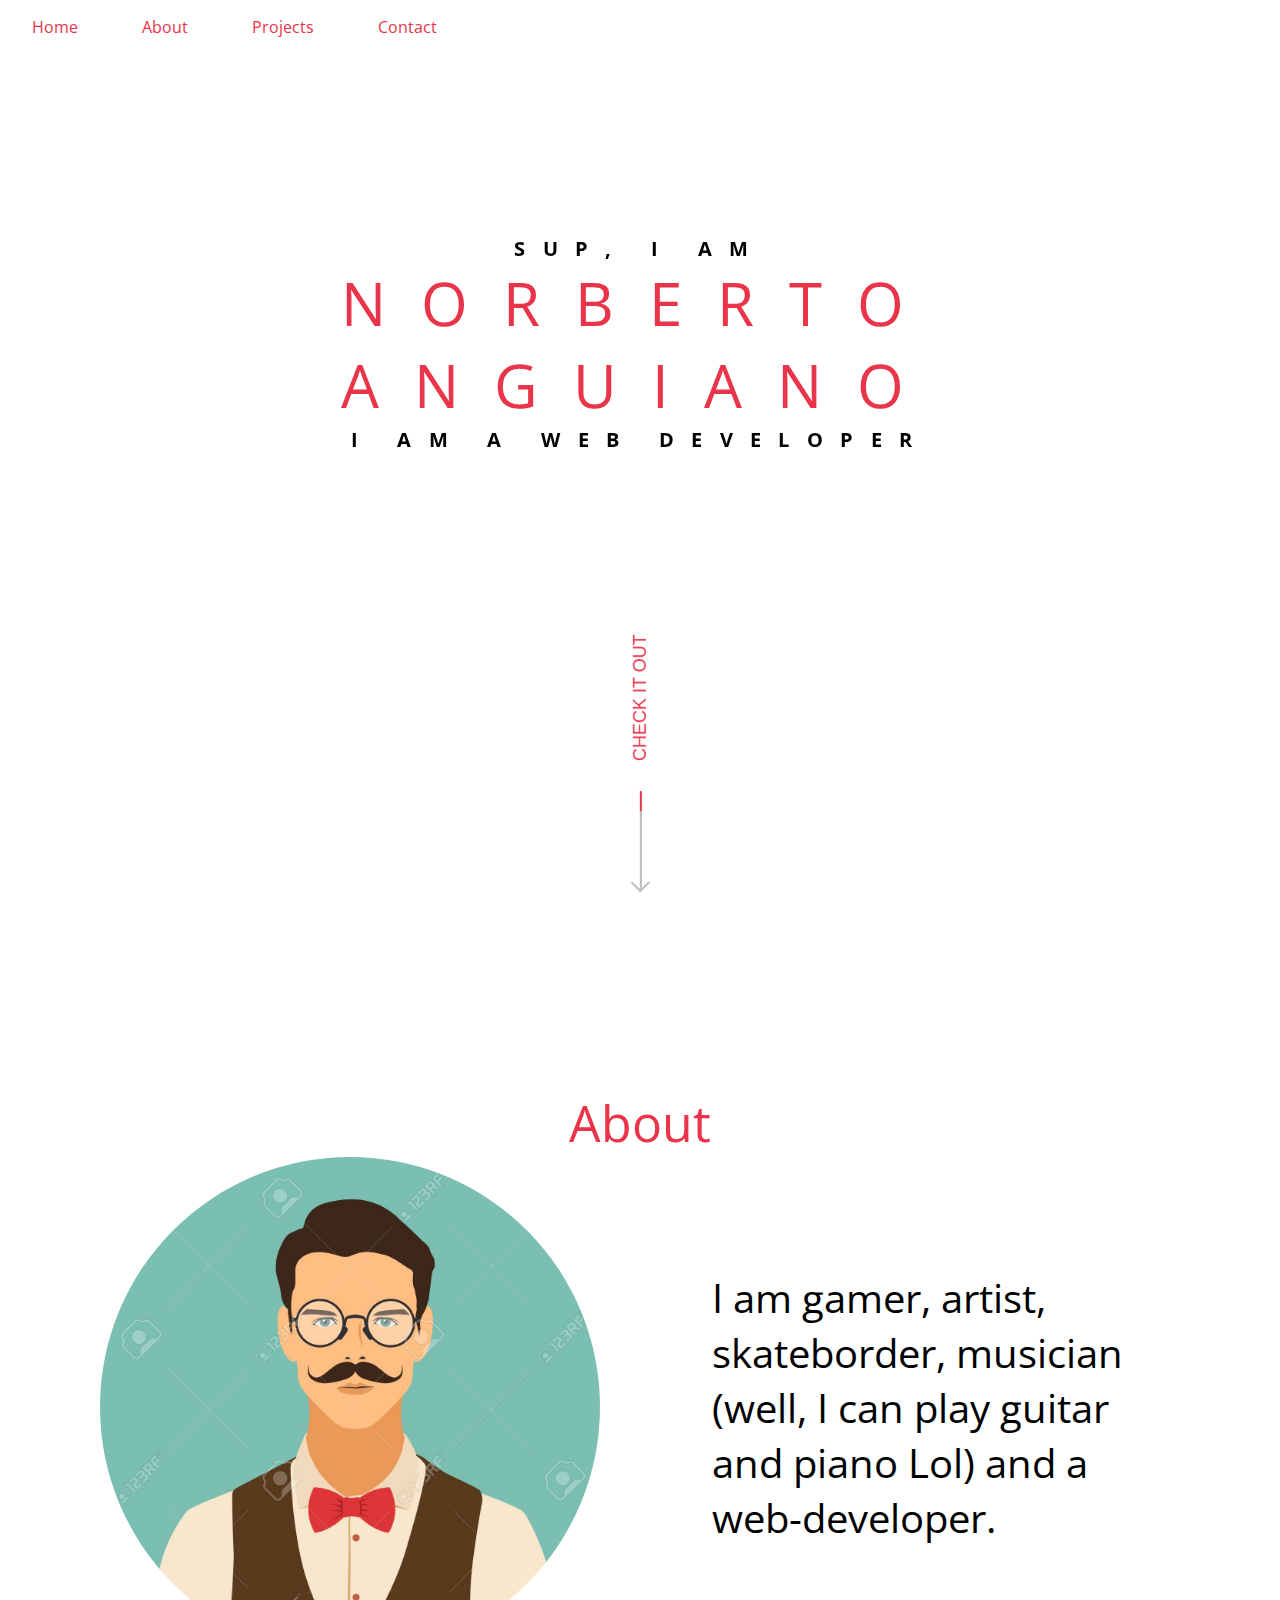
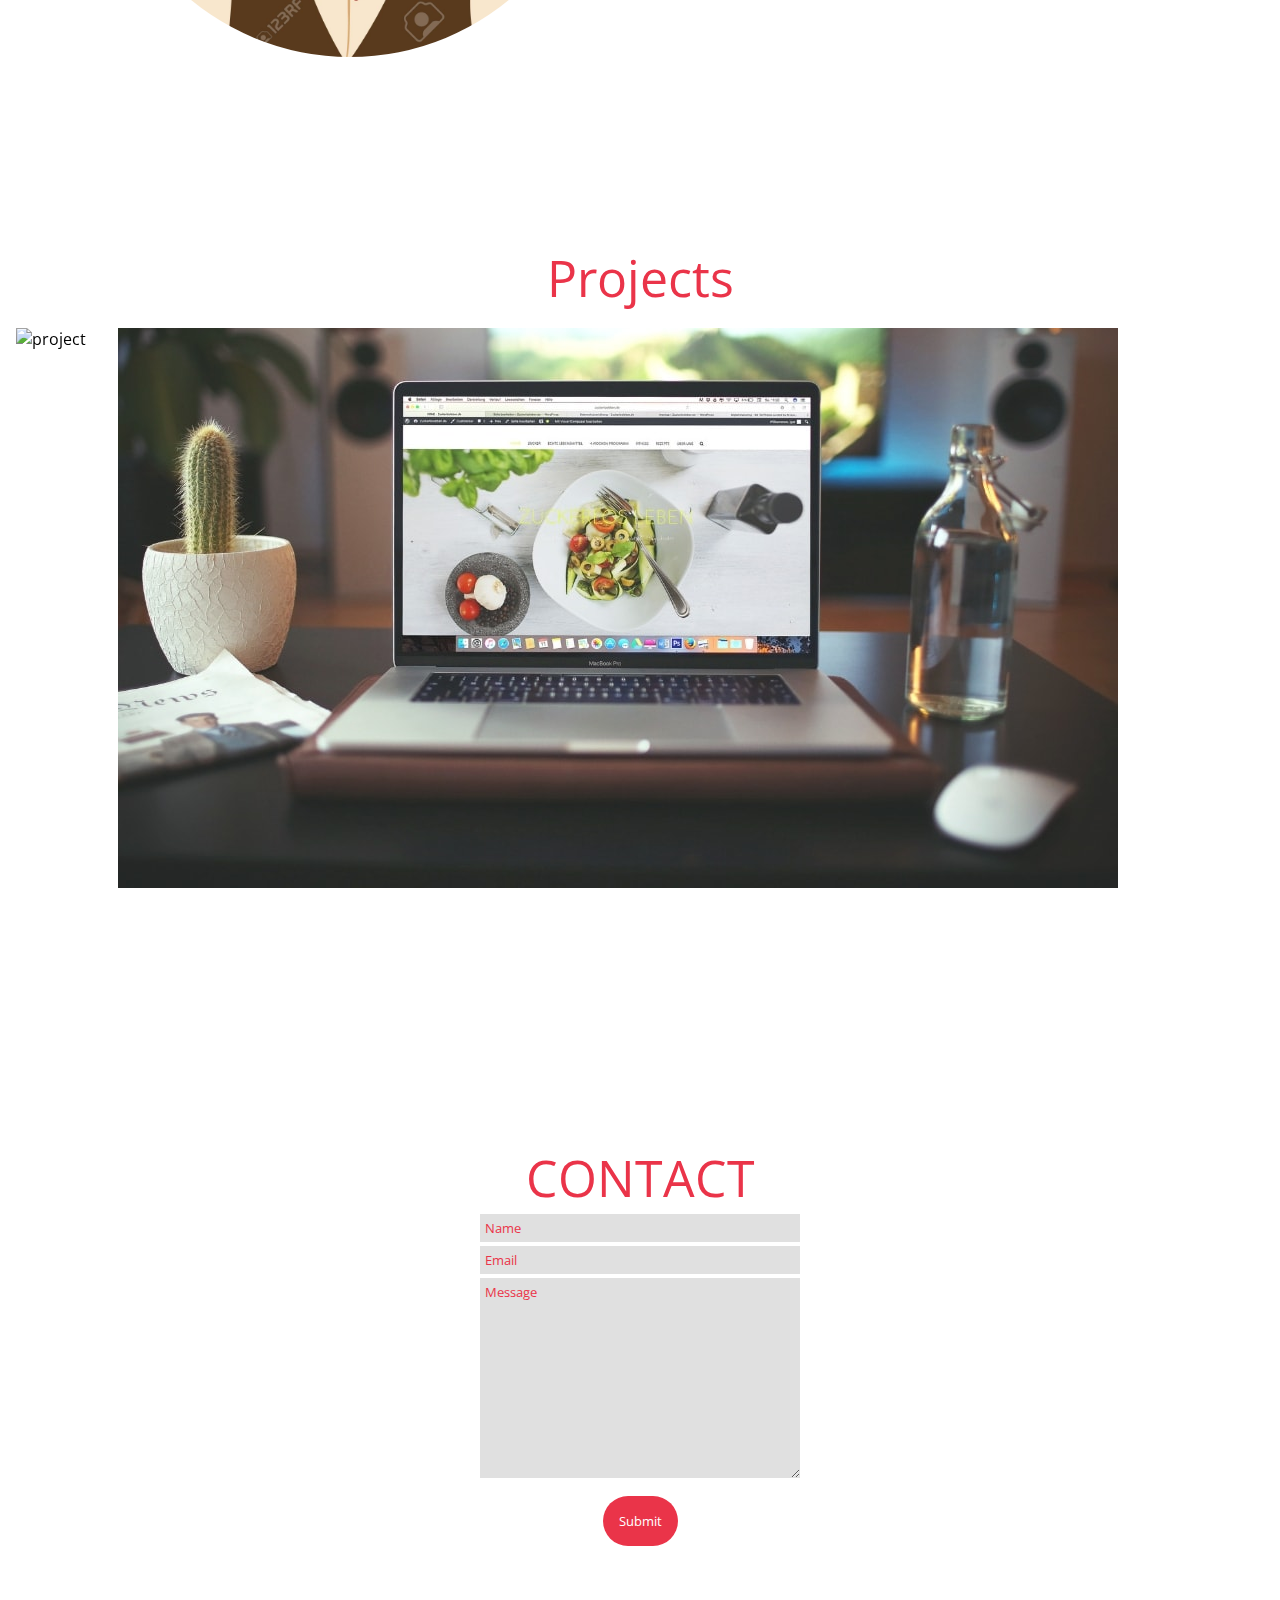
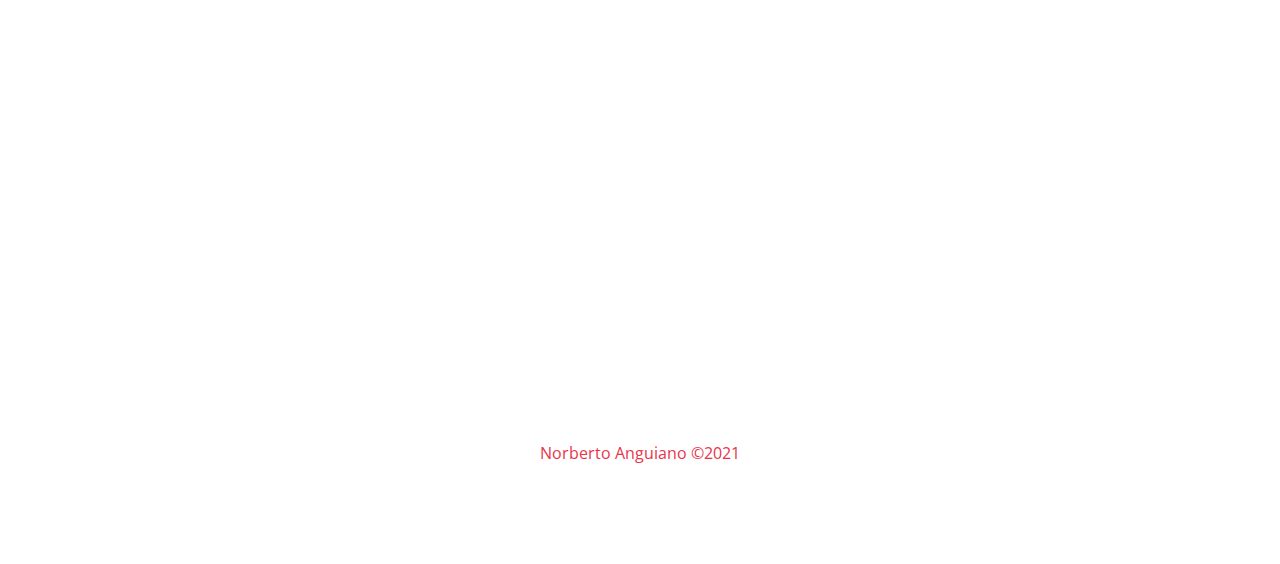
==== index.html @ 92aee72c "first commit" ====
<!DOCTYPE html>
<html lang="en">
  <head>
    <meta charset="UTF-8" />
    <meta http-equiv="X-UA-Compatible" content="IE=edge" />
    <meta name="viewport" content="width=device-width, initial-scale=1.0" />
    <link rel="stylesheet" href="/sass/styles.css" />
    <link rel="preconnect" href="https://fonts.gstatic.com" />
    <link
      href="https://fonts.googleapis.com/css2?family=Open+Sans:wght@600&display=swap"
      rel="stylesheet"
    />
    <link
      rel="stylesheet"
      href="https://use.fontawesome.com/releases/v5.15.3/css/all.css"
      integrity="sha384-SZXxX4whJ79/gErwcOYf+zWLeJdY/qpuqC4cAa9rOGUstPomtqpuNWT9wdPEn2fk"
      crossorigin="anonymous"
    />
    <script src="https://ajax.googleapis.com/ajax/libs/jquery/3.5.1/jquery.min.js"></script>

    <title>Tito</title>
  </head>
  <body>
    <nav id="nav">
      <div class="hamburger">
        <i class="display-none fas fa-bars fa-2x"></i>
        <!-- <i class="fas fa-hamburger fa-2x"></i> -->
      </div>

      <ul class="nav-list">
        <li><a href="#header">Home</a></li>
        <li><a href="#about">About</a></li>
        <li><a href="#projects">Projects</a></li>
        <li><a href="#contact">Contact</a></li>
      </ul>
    </nav>
    <header class="header" id="header">
      <div class="text-box">
        <h1 class="heading-primary">
          <span class="heading-primary-sub"> Sup, I am</span>
          <span class="heading-primary-main">Norberto Anguiano</span>
          <span class="heading-primary-sub"> I am a Web Developer </span>
        </h1>
        <a class="link" href="#about">
          <span class="link__arrow">
            <span></span>
            <span></span>
          </span>
          <span class="link__line"></span>
          <span class="link__text">check it out</span>
        </a>
      </div>
    </header>

    <section class="about" id="about">
      <div class="titles about-title">About</div>
      <div class="about-wrap">
        <img src="./img/replace.jpg" alt="Tito" />
        <p>
          I am gamer, artist, skateborder, musician (well, I can play guitar and
          piano Lol) and a web-developer.
        </p>
      </div>
    </section>

    <section class="projects" id="projects">
      <div class="titles"><span class="project-title">Projects</span></div>
      <ol>
        <li>
          <!-- first -->
          <div class="image-container">
            <img class="project-img" src="./img/projects2.JPg" alt="project" />
            <div class="overlay">
              <div class="text">
                <span class="text-title">Project Title</span>
                <span class="text-sub">skill set</span>
                <a class="text-btn">show more</a>
              </div>
            </div>
          </div>
        </li>
        <!-- second -->
        <li>
          <div class="image-container">
            <img class="project-img" src="./img/projects2.jpg" alt="project" />
            <div class="overlay">
              <div class="text">
                <span class="text-title">Project Title</span>
                <span class="text-sub">skill set</span>
                <a class="text-btn">show more</a>
              </div>
            </div>
          </div>
        </li>
      </ol>
    </section>

    <section class="contact" id="contact">
      <div class="titles"><span class="contact-title">CONTACT</span></div>
      <div class="form">
        <form method="POST" action="contact-form-handler.php">
          <input type="text" name="Name" id="Name" placeholder="Name" />
          <input
            type="text"
            name="Email"
            id="Email"
            placeholder="Email"
          /><textarea
            type="text"
            name="Message"
            id="Message"
            placeholder="Message"
            class="message"
          ></textarea>
          <button class="submit-btn">Submit</button>
        </form>
      </div>
    </section>
    <footer>
      <ul class="socials-link">
        <li>
          <a class="socials" href=""><i class="fab fa-linkedin fa-3x"></i></a>
        </li>
        <li>
          <a class="socials" href=""
            ><i class="fab fa-github-square fa-3x"></i
          ></a>
        </li>
      </ul>
      <div class="foot-note">Norberto Anguiano ©2021</div>
    </footer>
  </body>
  <script src="index.js"></script>
</html>
---- sass/styles.css ----
.nav-list li:nth-child(1) {
  -webkit-animation: moveInBottom 1s ease-out;
          animation: moveInBottom 1s ease-out;
}

.nav-list li:nth-child(2) {
  -webkit-animation: moveInBottom 1.5s ease-out;
          animation: moveInBottom 1.5s ease-out;
}

.nav-list li:nth-child(3) {
  -webkit-animation: moveInBottom 2s ease-out;
          animation: moveInBottom 2s ease-out;
}

.nav-list li:nth-child(4) {
  -webkit-animation: moveInBottom 2.5s ease-out;
          animation: moveInBottom 2.5s ease-out;
}

@-webkit-keyframes moveInLeft {
  0% {
    opacity: 0;
    -webkit-transform: translateX(-100px);
            transform: translateX(-100px);
  }
  80% {
    -webkit-transform: translateX(10px);
            transform: translateX(10px);
  }
  100% {
    opacity: 1;
    -webkit-transform: translateX(0);
            transform: translateX(0);
  }
}

@keyframes moveInLeft {
  0% {
    opacity: 0;
    -webkit-transform: translateX(-100px);
            transform: translateX(-100px);
  }
  80% {
    -webkit-transform: translateX(10px);
            transform: translateX(10px);
  }
  100% {
    opacity: 1;
    -webkit-transform: translateX(0);
            transform: translateX(0);
  }
}

@-webkit-keyframes moveInRight {
  0% {
    opacity: 0;
    -webkit-transform: translateX(100px);
            transform: translateX(100px);
  }
  80% {
    -webkit-transform: translateX(-10px);
            transform: translateX(-10px);
  }
  100% {
    opacity: 1;
    -webkit-transform: translateX(0);
            transform: translateX(0);
  }
}

@keyframes moveInRight {
  0% {
    opacity: 0;
    -webkit-transform: translateX(100px);
            transform: translateX(100px);
  }
  80% {
    -webkit-transform: translateX(-10px);
            transform: translateX(-10px);
  }
  100% {
    opacity: 1;
    -webkit-transform: translateX(0);
            transform: translateX(0);
  }
}

@-webkit-keyframes moveInBottom {
  0% {
    opacity: 0;
    -webkit-transform: translateY(30px);
            transform: translateY(30px);
  }
  100% {
    opacity: 1;
    -webkit-transform: translate(0);
            transform: translate(0);
  }
}

@keyframes moveInBottom {
  0% {
    opacity: 0;
    -webkit-transform: translateY(30px);
            transform: translateY(30px);
  }
  100% {
    opacity: 1;
    -webkit-transform: translate(0);
            transform: translate(0);
  }
}

@-webkit-keyframes animation-line {
  0% {
    left: 80px;
  }
  100% {
    left: 0;
  }
}

@keyframes animation-line {
  0% {
    left: 80px;
  }
  100% {
    left: 0;
  }
}

@-webkit-keyframes animation-arrow {
  0% {
    width: 0;
  }
  100% {
    width: 100%;
  }
}

@keyframes animation-arrow {
  0% {
    width: 0;
  }
  100% {
    width: 100%;
  }
}

@-webkit-keyframes moveIntopImg {
  0% {
    opacity: 0;
    -webkit-transform: translateY(-30px);
            transform: translateY(-30px);
  }
  100% {
    opacity: 1;
    -webkit-transform: translate(0);
            transform: translate(0);
  }
}

@keyframes moveIntopImg {
  0% {
    opacity: 0;
    -webkit-transform: translateY(-30px);
            transform: translateY(-30px);
  }
  100% {
    opacity: 1;
    -webkit-transform: translate(0);
            transform: translate(0);
  }
}

@-webkit-keyframes moveInBottomImg {
  0% {
    opacity: 0;
    -webkit-transform: translateY(30px);
            transform: translateY(30px);
  }
  100% {
    opacity: 1;
    -webkit-transform: translate(0);
            transform: translate(0);
  }
}

@keyframes moveInBottomImg {
  0% {
    opacity: 0;
    -webkit-transform: translateY(30px);
            transform: translateY(30px);
  }
  100% {
    opacity: 1;
    -webkit-transform: translate(0);
            transform: translate(0);
  }
}

* {
  -webkit-box-sizing: border-box;
          box-sizing: border-box;
  font-family: "Open Sans", sans-serif;
  margin: 0;
  padding: 0;
}

body {
  margin: 0;
  padding: 0;
}

li {
  list-style: none;
}

a {
  color: #ea3449;
  text-decoration: none;
}

a:hover {
  color: #822165;
  text-decoration: none;
  cursor: pointer;
}

.titles {
  text-align: center;
  padding-top: 5rem;
  color: #ea3449;
  font-size: 50px;
}

.submit-btn {
  width: auto;
  border: none;
  border-radius: 100px;
  background-color: #ea3449;
  color: #ffffff;
  margin: 1rem;
  padding: 1rem;
}

.submit-btn:hover {
  background-color: #ffffff;
  color: #ea3449;
  border: #ea3449 1px solid;
}

/* down arrow */
.link {
  display: -webkit-inline-box;
  display: -ms-inline-flexbox;
  display: inline-flex;
  -webkit-box-align: center;
      -ms-flex-align: center;
          align-items: center;
  padding: 5px;
  text-decoration: none;
  -webkit-transform: rotate(-90deg) translate3d(-300px, 0, 0);
          transform: rotate(-90deg) translate3d(-300px, 0, 0);
}

.link__arrow {
  display: -webkit-inline-box;
  display: -ms-inline-flexbox;
  display: inline-flex;
}

.link__arrow span {
  position: relative;
  width: 14px;
  height: 2px;
  border-radius: 2px;
  overflow: hidden;
  background: #bebdbe;
  z-index: 2;
}

.link__arrow span:nth-child(1) {
  -webkit-transform-origin: left bottom;
          transform-origin: left bottom;
  -webkit-transform: rotate(45deg) translate3d(8px, -10px, 0);
          transform: rotate(45deg) translate3d(8px, -10px, 0);
}

.link__arrow span:nth-child(2) {
  -webkit-transform-origin: left bottom;
          transform-origin: left bottom;
  -webkit-transform: rotate(-45deg);
          transform: rotate(-45deg);
}

.link__arrow span:after {
  content: "";
  display: block;
  position: absolute;
  left: 0;
  width: 0;
  height: 2px;
  background: #ea3449;
}

.link__line {
  position: relative;
  margin-left: -14px;
  margin-right: 30px;
  width: 100px;
  height: 2px;
  background: #bebdbe;
  overflow: hidden;
  z-index: 1;
}

.link__line:after {
  content: "";
  display: block;
  position: absolute;
  left: 80px;
  width: 70px;
  height: 2px;
  background: #ea3449;
}

.link__text {
  color: #ea3449;
  font-family: "Oswald", sans-serif;
  font-size: 18px;
  text-transform: uppercase;
}

.link:hover .link__line:after {
  -webkit-animation: animation-line 1.5s forwards;
          animation: animation-line 1.5s forwards;
}

.link:hover .link__arrow span:after {
  -webkit-animation: animation-arrow 1.5s forwards;
          animation: animation-arrow 1.5s forwards;
  -webkit-animation-delay: 1s;
          animation-delay: 1s;
}

@media screen and (max-width: 768px) {
  .link {
    display: none;
  }
  .link__line {
    margin-left: 40px;
    margin-right: 30px;
  }
}

header {
  height: 95vh;
}

.heading-primary {
  text-transform: uppercase;
  -webkit-backface-visibility: hidden;
          backface-visibility: hidden;
}

.heading-primary-main {
  display: block;
  font-size: 60px;
  font-weight: 400;
  letter-spacing: 35px;
  -webkit-animation: moveInRight 1s ease-out;
          animation: moveInRight 1s ease-out;
  color: #ea3449;
}

.heading-primary-sub {
  display: block;
  font-size: 20px;
  font-weight: 700;
  letter-spacing: 17.4px;
  -webkit-animation: moveInLeft 1s ease-out;
          animation: moveInLeft 1s ease-out;
}

.text-box {
  position: absolute;
  top: 40%;
  left: 50%;
  -webkit-transform: translate(-50%, -50%);
          transform: translate(-50%, -50%);
  text-align: center;
}

nav {
  width: 100vw;
  background-color: #ffffff;
}

nav li {
  margin: 0;
  padding: 1rem 2rem;
}

.nav-list {
  display: -webkit-box;
  display: -ms-flexbox;
  display: flex;
  -webkit-box-orient: horizontal;
  -webkit-box-direction: normal;
      -ms-flex-direction: row;
          flex-direction: row;
  -webkit-box-align: center;
      -ms-flex-align: center;
          align-items: center;
}

.sticky {
  position: fixed;
  top: 0;
  width: 100vw;
  z-index: 1;
}

.hamburger {
  display: none;
  color: #ea3449;
}

.about {
  height: 95vh;
  padding: 100px;
}

.about-wrap {
  display: -webkit-box;
  display: -ms-flexbox;
  display: flex;
  -webkit-box-align: center;
      -ms-flex-align: center;
          align-items: center;
  -webkit-box-pack: center;
      -ms-flex-pack: center;
          justify-content: center;
}

.about-wrap p {
  font-size: 2.5rem;
  padding-left: 7rem;
}

.about-wrap img {
  height: 500px;
  border-radius: 50%;
}

/* projects */
.projects {
  height: 100vh;
}

.projects-title {
  text-align: center;
}

ol {
  display: -webkit-box;
  display: -ms-flexbox;
  display: flex;
  -webkit-box-orient: horizontal;
  -webkit-box-direction: normal;
      -ms-flex-direction: row;
          flex-direction: row;
}

.image-container {
  position: relative;
}

.image-container:hover .project-img {
  opacity: 0.3;
}

.image-container:hover .overlay {
  opacity: 1;
}

.image-container .text-title {
  -webkit-animation: moveIntopImg 0.5s ease-out;
          animation: moveIntopImg 0.5s ease-out;
}

.image-container .text-sub {
  -webkit-animation: moveInBottomImg 0.5s ease-out;
          animation: moveInBottomImg 0.5s ease-out;
}

.image-container:hover .text-btn {
  -webkit-animation: moveInBottomImg 0.5s ease-out;
          animation: moveInBottomImg 0.5s ease-out;
}

.text-sub {
  display: block;
  font-size: 25px;
}

.project-img {
  opacity: 1;
  display: block;
  width: 100%;
  height: auto;
  padding: 1rem;
  -webkit-transition: 0.5 ease;
  transition: 0.5 ease;
  -webkit-backface-visibility: hidden;
          backface-visibility: hidden;
}

.overlay {
  -webkit-transition: ease;
  transition: ease;
  opacity: 0;
  position: absolute;
  top: 50%;
  left: 50%;
  -webkit-transform: translate(-50%, -50%);
          transform: translate(-50%, -50%);
}

.text {
  font-size: 16px;
  padding: 16px 32px;
  text-align: center;
}

.text-title {
  display: block;
  margin-bottom: 5rem;
  font-size: 50px;
}

.text-btn {
  display: block;
  background-color: #ea3449;
  border-radius: 100px;
  text-decoration: none;
  color: white;
  font-size: 16px;
  cursor: pointer;
  width: auto;
  margin: 2rem;
  padding: 10px 0;
}

.text-btn:hover {
  background-color: #ffffff;
  color: #ea3449;
  font-size: 20px;
}

/* contact */
.contact {
  height: 100vh;
}

.contact-title {
  text-align: center;
}

form {
  display: -webkit-box;
  display: -ms-flexbox;
  display: flex;
  -webkit-box-orient: vertical;
  -webkit-box-direction: normal;
      -ms-flex-direction: column;
          flex-direction: column;
  -webkit-box-align: center;
      -ms-flex-align: center;
          align-items: center;
}

input,
textarea {
  background-color: #e0e0e0;
  width: 25%;
  margin: 2px;
  padding: 5px;
  border-top-style: hidden;
  border-right-style: hidden;
  border-left-style: hidden;
  border-bottom-style: hidden;
}

input::-webkit-input-placeholder {
  color: #ea3449;
}

input:-ms-input-placeholder {
  color: #ea3449;
}

input::-ms-input-placeholder {
  color: #ea3449;
}

input::placeholder {
  color: #ea3449;
}

.message {
  height: 200px;
}

.message::-webkit-input-placeholder {
  padding-top: 0;
  color: #ea3449;
}

.message:-ms-input-placeholder {
  padding-top: 0;
  color: #ea3449;
}

.message::-ms-input-placeholder {
  padding-top: 0;
  color: #ea3449;
}

.message::placeholder {
  padding-top: 0;
  color: #ea3449;
}

footer {
  height: 200px;
  width: 100%;
  text-align: center;
}

.socials {
  color: #ea3449;
  padding: 0 0.5rem;
}

.socials-link {
  display: -webkit-box;
  display: -ms-flexbox;
  display: flex;
  -webkit-box-pack: center;
      -ms-flex-pack: center;
          justify-content: center;
}

.foot-note {
  color: #ea3449;
  margin: 3.5rem 0;
}

@media screen and (max-width: 768px) {
  nav {
    position: relative;
  }
  .heading-primary-main,
  .heading-primary-sub {
    font-size: 25px;
    letter-spacing: 10px;
  }
  .hamburger {
    display: -webkit-box;
    display: -ms-flexbox;
    display: flex;
    position: absolute;
    cursor: pointer;
    right: 5%;
    top: 10%;
    -webkit-transform: translate(0%, 50%);
            transform: translate(0%, 50%);
    z-index: 2;
  }
  .changeColor {
    color: #ffffff;
  }
  .nav-list {
    position: fixed;
    background-color: #ea3449;
    height: 100vh;
    width: 100%;
    -webkit-box-orient: vertical;
    -webkit-box-direction: normal;
        -ms-flex-direction: column;
            flex-direction: column;
    padding: 0;
    -webkit-clip-path: circle(100px at 90% -25%);
            clip-path: circle(100px at 90% -25%);
    -webkit-transition: all 1s ease-out;
    transition: all 1s ease-out;
    pointer-events: none;
    z-index: 1;
  }
  .nav-list.open {
    -webkit-clip-path: circle(2000px at 90% -15%);
            clip-path: circle(2000px at 90% -15%);
    -webkit-transition: all 2s ease-out;
    transition: all 2s ease-out;
    pointer-events: all;
  }
  .nav-list li {
    opacity: 0;
    padding: 3rem;
    font-size: 2rem;
  }
  .nav-list li:nth-child(1) {
    -webkit-transition: all 0.5s ease 0.2s;
    transition: all 0.5s ease 0.2s;
  }
  .nav-list li:nth-child(2) {
    -webkit-transition: all 0.5s ease 0.4s;
    transition: all 0.5s ease 0.4s;
  }
  .nav-list li:nth-child(3) {
    -webkit-transition: all 0.5s ease 0.6s;
    transition: all 0.5s ease 0.6s;
  }
  .nav-list li:nth-child(4) {
    -webkit-transition: all 0.5s ease 0.8s;
    transition: all 0.5s ease 0.8s;
  }
  li.fade {
    opacity: 1;
  }
  .header p {
    font-size: 2rem;
    padding: 2rem;
  }
  .link {
    position: absolute;
    top: 20rem;
    padding: 0;
    width: 0;
  }
  #about {
    margin: auto;
    padding-top: 2rem;
    height: 100vh;
  }
  .about-wrap {
    display: -webkit-box;
    display: -ms-flexbox;
    display: flex;
    -webkit-box-orient: vertical;
    -webkit-box-direction: normal;
        -ms-flex-direction: column;
            flex-direction: column;
    -webkit-box-pack: center;
        -ms-flex-pack: center;
            justify-content: center;
  }
  .about-wrap img {
    height: 250px;
  }
  .about-wrap p {
    font-size: 1.5rem;
    padding: 0.5rem;
  }
  #projects ol {
    -webkit-box-orient: vertical;
    -webkit-box-direction: normal;
        -ms-flex-direction: column;
            flex-direction: column;
  }
  .image-container {
    position: static;
  }
  .project-img {
    padding: 0;
  }
  .text {
    padding: 0;
  }
  #contact {
    height: auto;
  }
  input,
  textarea {
    width: 75%;
  }
}
/*# sourceMappingURL=styles.css.map */
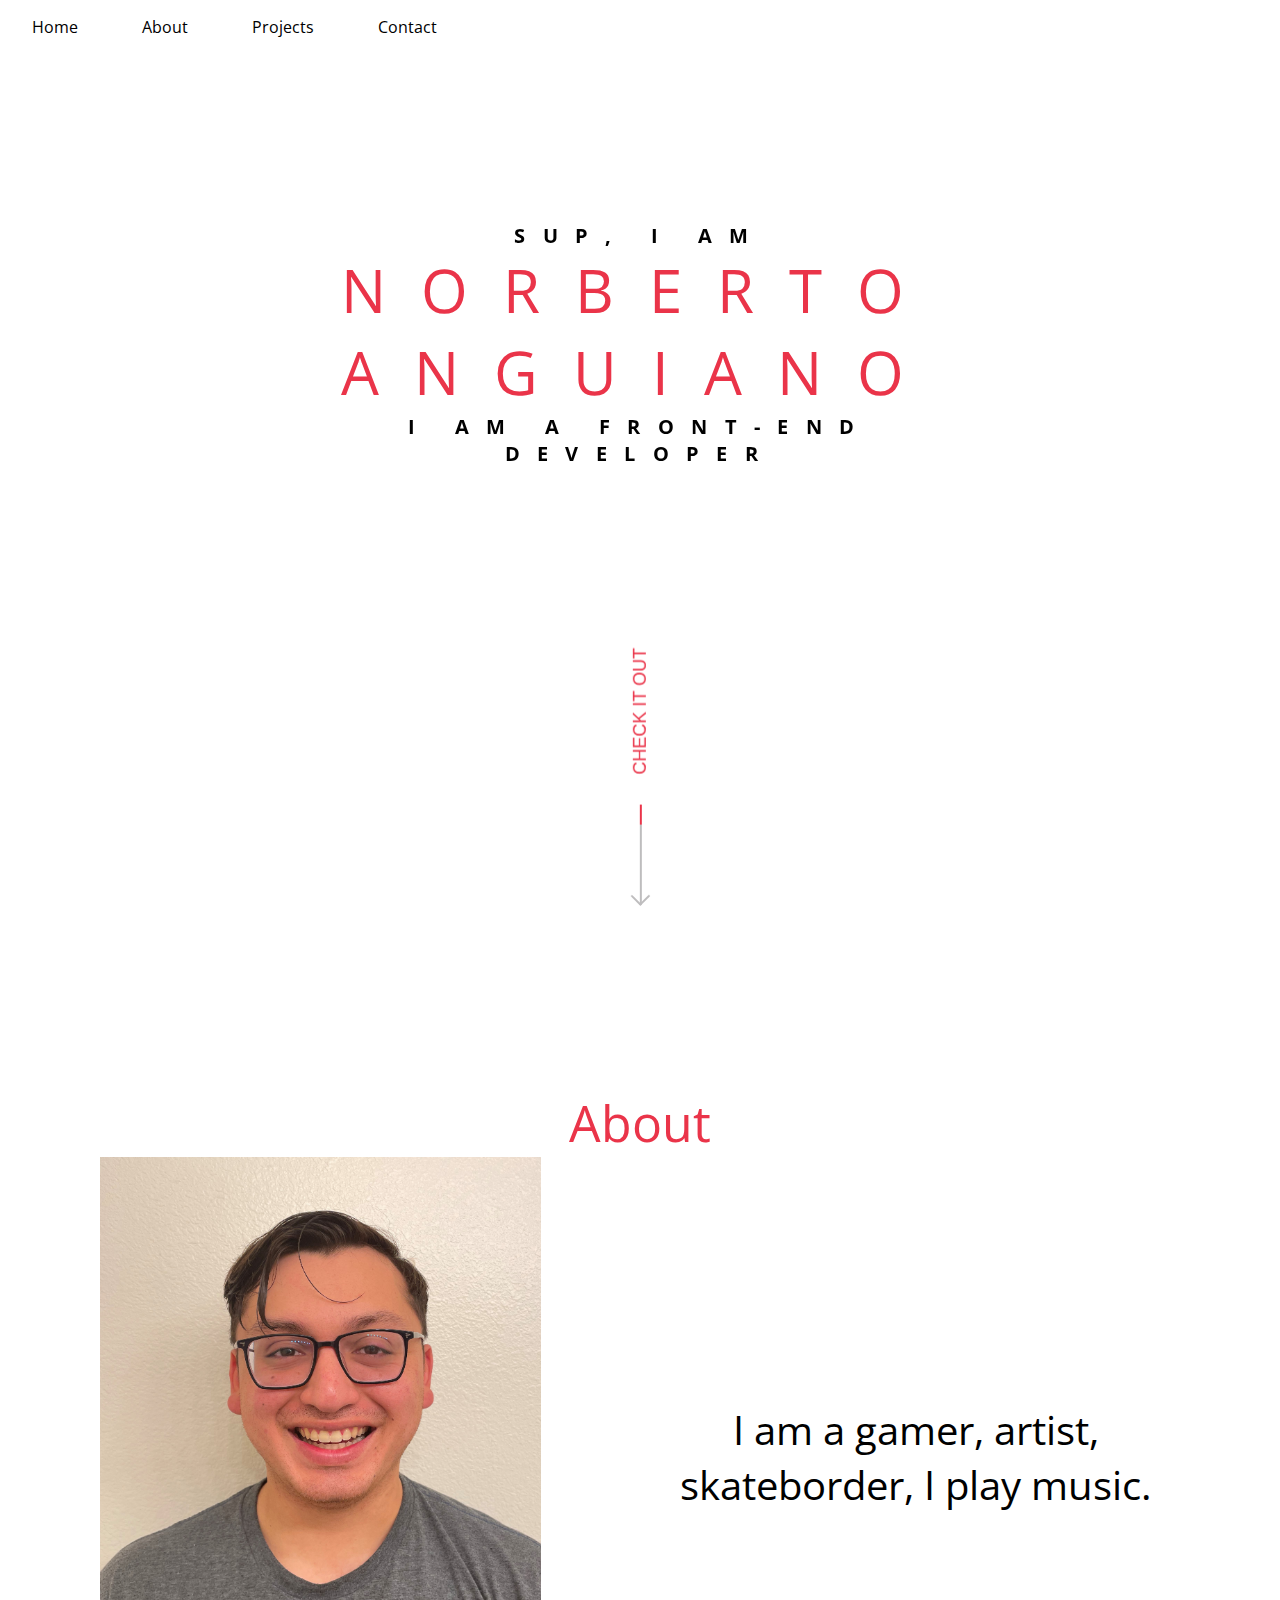
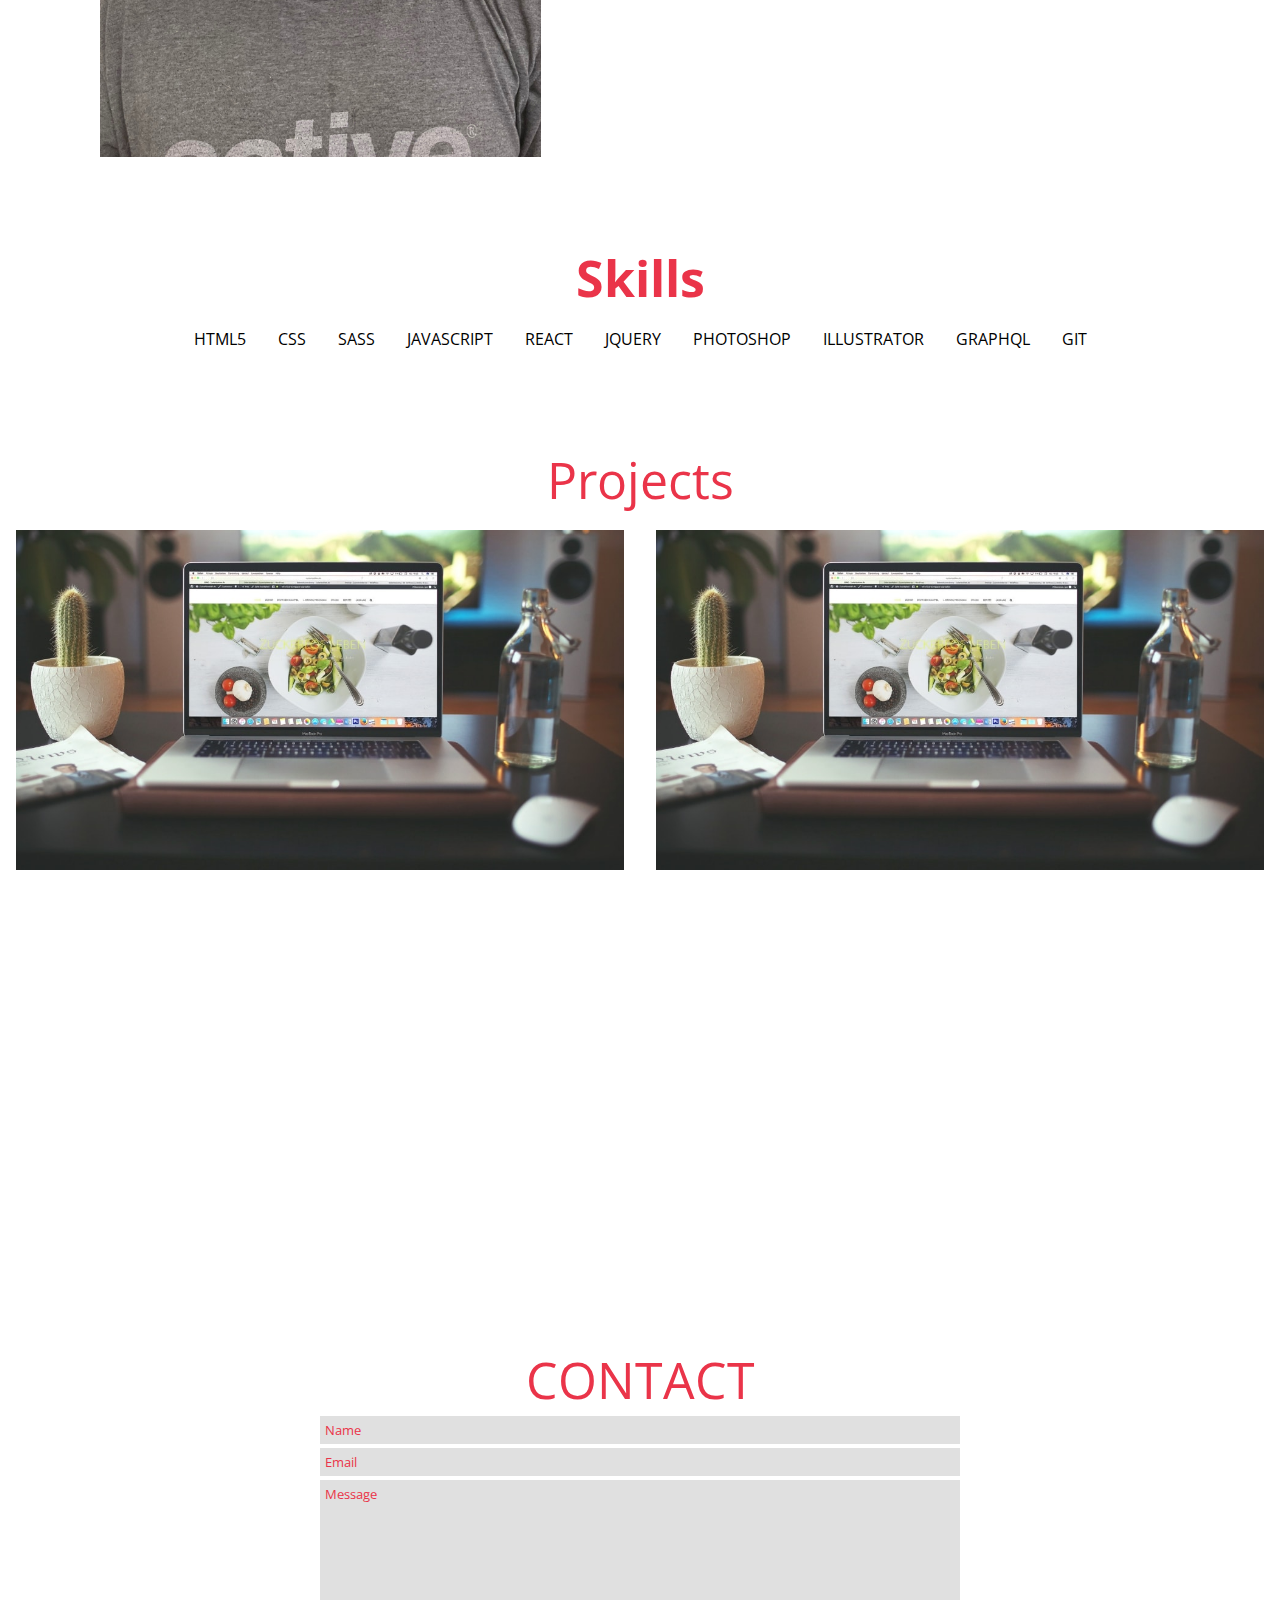
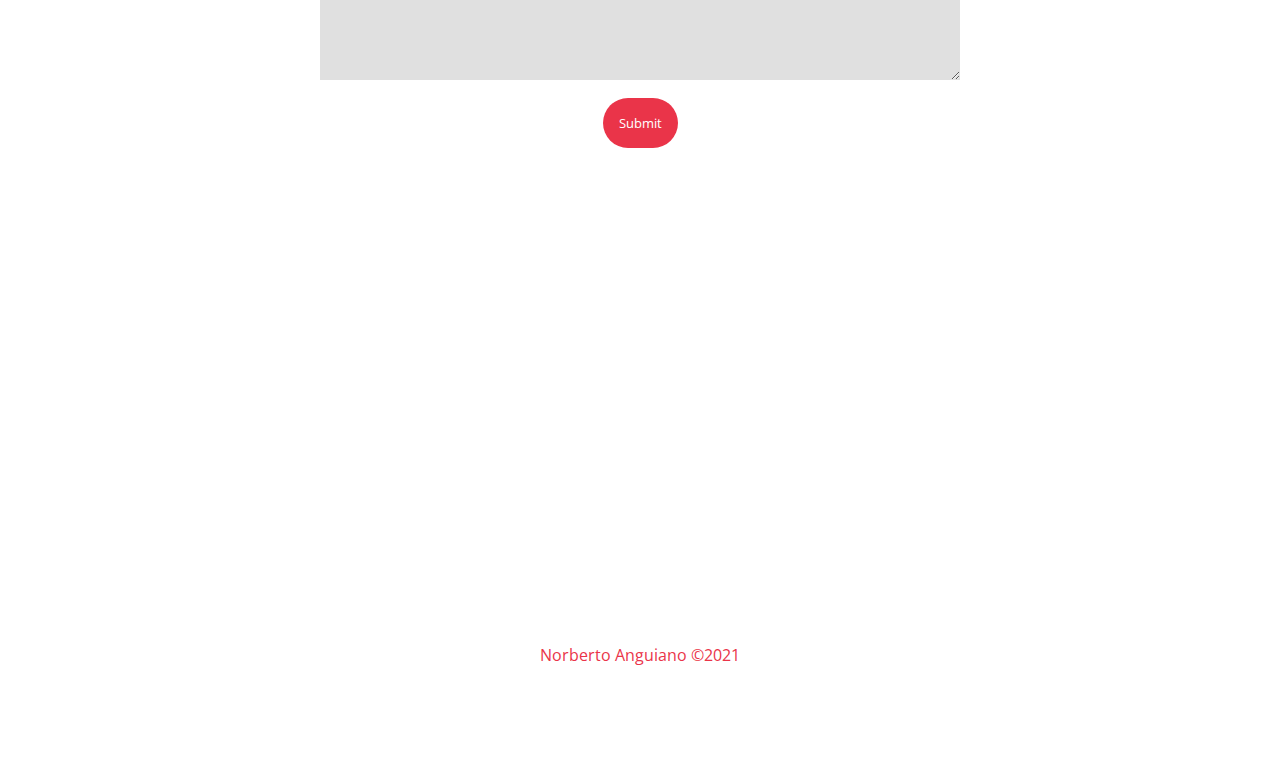
==== commit 6fbe4392: "added skills" ====
--- a/index.html
+++ b/index.html
@@ -24,14 +24,13 @@
     <nav id="nav">
       <div class="hamburger">
         <i class="display-none fas fa-bars fa-2x"></i>
-        <!-- <i class="fas fa-hamburger fa-2x"></i> -->
       </div>
 
       <ul class="nav-list">
-        <li><a href="#header">Home</a></li>
-        <li><a href="#about">About</a></li>
-        <li><a href="#projects">Projects</a></li>
-        <li><a href="#contact">Contact</a></li>
+        <li><a class="aTag" href="#header">Home</a></li>
+        <li><a class="aTag" href="#about">About</a></li>
+        <li><a class="aTag" href="#projects">Projects</a></li>
+        <li><a class="aTag" href="#contact">Contact</a></li>
       </ul>
     </nav>
     <header class="header" id="header">
@@ -39,7 +38,7 @@
         <h1 class="heading-primary">
           <span class="heading-primary-sub"> Sup, I am</span>
           <span class="heading-primary-main">Norberto Anguiano</span>
-          <span class="heading-primary-sub"> I am a Web Developer </span>
+          <span class="heading-primary-sub"> I am a Front-end Developer </span>
         </h1>
         <a class="link" href="#about">
           <span class="link__arrow">
@@ -55,11 +54,27 @@
     <section class="about" id="about">
       <div class="titles about-title">About</div>
       <div class="about-wrap">
-        <img src="./img/replace.jpg" alt="Tito" />
-        <p>
-          I am gamer, artist, skateborder, musician (well, I can play guitar and
-          piano Lol) and a web-developer.
-        </p>
+        <img src="./img/tito.jpg" alt="Tito" />
+        <p class="center">I am a gamer, artist, skateborder, I play music.</p>
+      </div>
+    </section>
+    <section class="skills">
+      <h3 class="titles">Skills</h3>
+      <div class="skills__flex-rows">
+        <ul class="row">
+          <li>HTML5</li>
+          <li>CSS</li>
+          <li>SASS</li>
+          <li>JAVASCRIPT</li>
+        </ul>
+        <ul class="row">
+          <li>REACT</li>
+          <li>JQUERY</li>
+          <li>PHOTOSHOP</li>
+          <li>ILLUSTRATOR</li>
+          <li>GRAPHQL</li>
+          <li>GIT</li>
+        </ul>
       </div>
     </section>
 
@@ -69,12 +84,12 @@
         <li>
           <!-- first -->
           <div class="image-container">
-            <img class="project-img" src="./img/projects2.JPg" alt="project" />
+            <img class="project-img" src="./img/projects2.jpg" alt="project" />
             <div class="overlay">
               <div class="text">
                 <span class="text-title">Project Title</span>
                 <span class="text-sub">skill set</span>
-                <a class="text-btn">show more</a>
+                <a class="text-btn">visit site</a>
               </div>
             </div>
           </div>
@@ -87,7 +102,7 @@
               <div class="text">
                 <span class="text-title">Project Title</span>
                 <span class="text-sub">skill set</span>
-                <a class="text-btn">show more</a>
+                <a class="text-btn">visit site</a>
               </div>
             </div>
           </div>
@@ -119,10 +134,15 @@
     <footer>
       <ul class="socials-link">
         <li>
-          <a class="socials" href=""><i class="fab fa-linkedin fa-3x"></i></a>
+          <a
+            class="socials"
+            href="https://www.linkedin.com/in/norberto-anguiano-a45500a9/"
+            target="_blank"
+            ><i class="fab fa-linkedin fa-3x"></i
+          ></a>
         </li>
         <li>
-          <a class="socials" href=""
+          <a class="socials" href="https://github.com/anguianoo" target="_blank"
             ><i class="fab fa-github-square fa-3x"></i
           ></a>
         </li>
--- a/sass/styles.css
+++ b/sass/styles.css
@@ -218,7 +218,6 @@
 }
 
 a {
-  color: #ea3449;
   text-decoration: none;
 }
 
@@ -233,6 +232,10 @@
   padding-top: 5rem;
   color: #ea3449;
   font-size: 50px;
+}
+
+.center {
+  text-align: center;
 }
 
 .submit-btn {
@@ -393,6 +396,24 @@
   text-align: center;
 }
 
+@media screen and (max-width: 768px) {
+  .heading-primary-main,
+  .heading-primary-sub {
+    font-size: 25px;
+    letter-spacing: 10px;
+  }
+  .header p {
+    font-size: 2rem;
+    padding: 2rem;
+  }
+  .link {
+    position: absolute;
+    top: 20rem;
+    padding: 0;
+    width: 0;
+  }
+}
+
 nav {
   width: 100vw;
   background-color: #ffffff;
@@ -401,6 +422,10 @@
 nav li {
   margin: 0;
   padding: 1rem 2rem;
+}
+
+.aTag {
+  color: black;
 }
 
 .nav-list {
@@ -425,248 +450,12 @@
 
 .hamburger {
   display: none;
-  color: #ea3449;
-}
-
-.about {
-  height: 95vh;
-  padding: 100px;
-}
-
-.about-wrap {
-  display: -webkit-box;
-  display: -ms-flexbox;
-  display: flex;
-  -webkit-box-align: center;
-      -ms-flex-align: center;
-          align-items: center;
-  -webkit-box-pack: center;
-      -ms-flex-pack: center;
-          justify-content: center;
-}
-
-.about-wrap p {
-  font-size: 2.5rem;
-  padding-left: 7rem;
-}
-
-.about-wrap img {
-  height: 500px;
-  border-radius: 50%;
-}
-
-/* projects */
-.projects {
-  height: 100vh;
-}
-
-.projects-title {
-  text-align: center;
-}
-
-ol {
-  display: -webkit-box;
-  display: -ms-flexbox;
-  display: flex;
-  -webkit-box-orient: horizontal;
-  -webkit-box-direction: normal;
-      -ms-flex-direction: row;
-          flex-direction: row;
-}
-
-.image-container {
-  position: relative;
-}
-
-.image-container:hover .project-img {
-  opacity: 0.3;
-}
-
-.image-container:hover .overlay {
-  opacity: 1;
-}
-
-.image-container .text-title {
-  -webkit-animation: moveIntopImg 0.5s ease-out;
-          animation: moveIntopImg 0.5s ease-out;
-}
-
-.image-container .text-sub {
-  -webkit-animation: moveInBottomImg 0.5s ease-out;
-          animation: moveInBottomImg 0.5s ease-out;
-}
-
-.image-container:hover .text-btn {
-  -webkit-animation: moveInBottomImg 0.5s ease-out;
-          animation: moveInBottomImg 0.5s ease-out;
-}
-
-.text-sub {
-  display: block;
-  font-size: 25px;
-}
-
-.project-img {
-  opacity: 1;
-  display: block;
-  width: 100%;
-  height: auto;
-  padding: 1rem;
-  -webkit-transition: 0.5 ease;
-  transition: 0.5 ease;
-  -webkit-backface-visibility: hidden;
-          backface-visibility: hidden;
-}
-
-.overlay {
-  -webkit-transition: ease;
-  transition: ease;
-  opacity: 0;
-  position: absolute;
-  top: 50%;
-  left: 50%;
-  -webkit-transform: translate(-50%, -50%);
-          transform: translate(-50%, -50%);
-}
-
-.text {
-  font-size: 16px;
-  padding: 16px 32px;
-  text-align: center;
-}
-
-.text-title {
-  display: block;
-  margin-bottom: 5rem;
-  font-size: 50px;
-}
-
-.text-btn {
-  display: block;
-  background-color: #ea3449;
-  border-radius: 100px;
-  text-decoration: none;
-  color: white;
-  font-size: 16px;
-  cursor: pointer;
-  width: auto;
-  margin: 2rem;
-  padding: 10px 0;
-}
-
-.text-btn:hover {
-  background-color: #ffffff;
-  color: #ea3449;
-  font-size: 20px;
-}
-
-/* contact */
-.contact {
-  height: 100vh;
-}
-
-.contact-title {
-  text-align: center;
-}
-
-form {
-  display: -webkit-box;
-  display: -ms-flexbox;
-  display: flex;
-  -webkit-box-orient: vertical;
-  -webkit-box-direction: normal;
-      -ms-flex-direction: column;
-          flex-direction: column;
-  -webkit-box-align: center;
-      -ms-flex-align: center;
-          align-items: center;
-}
-
-input,
-textarea {
-  background-color: #e0e0e0;
-  width: 25%;
-  margin: 2px;
-  padding: 5px;
-  border-top-style: hidden;
-  border-right-style: hidden;
-  border-left-style: hidden;
-  border-bottom-style: hidden;
-}
-
-input::-webkit-input-placeholder {
-  color: #ea3449;
-}
-
-input:-ms-input-placeholder {
-  color: #ea3449;
-}
-
-input::-ms-input-placeholder {
-  color: #ea3449;
-}
-
-input::placeholder {
-  color: #ea3449;
-}
-
-.message {
-  height: 200px;
-}
-
-.message::-webkit-input-placeholder {
-  padding-top: 0;
-  color: #ea3449;
-}
-
-.message:-ms-input-placeholder {
-  padding-top: 0;
-  color: #ea3449;
-}
-
-.message::-ms-input-placeholder {
-  padding-top: 0;
-  color: #ea3449;
-}
-
-.message::placeholder {
-  padding-top: 0;
-  color: #ea3449;
-}
-
-footer {
-  height: 200px;
-  width: 100%;
-  text-align: center;
-}
-
-.socials {
-  color: #ea3449;
-  padding: 0 0.5rem;
-}
-
-.socials-link {
-  display: -webkit-box;
-  display: -ms-flexbox;
-  display: flex;
-  -webkit-box-pack: center;
-      -ms-flex-pack: center;
-          justify-content: center;
-}
-
-.foot-note {
-  color: #ea3449;
-  margin: 3.5rem 0;
+  color: black;
 }
 
 @media screen and (max-width: 768px) {
   nav {
     position: relative;
-  }
-  .heading-primary-main,
-  .heading-primary-sub {
-    font-size: 25px;
-    letter-spacing: 10px;
   }
   .hamburger {
     display: -webkit-box;
@@ -679,9 +468,6 @@
     -webkit-transform: translate(0%, 50%);
             transform: translate(0%, 50%);
     z-index: 2;
-  }
-  .changeColor {
-    color: #ffffff;
   }
   .nav-list {
     position: fixed;
@@ -700,6 +486,22 @@
     pointer-events: none;
     z-index: 1;
   }
+  .nav-list li:nth-child(1) {
+    -webkit-transition: all 0.5s ease 0.2s;
+    transition: all 0.5s ease 0.2s;
+  }
+  .nav-list li:nth-child(2) {
+    -webkit-transition: all 0.5s ease 0.4s;
+    transition: all 0.5s ease 0.4s;
+  }
+  .nav-list li:nth-child(3) {
+    -webkit-transition: all 0.5s ease 0.6s;
+    transition: all 0.5s ease 0.6s;
+  }
+  .nav-list li:nth-child(4) {
+    -webkit-transition: all 0.5s ease 0.8s;
+    transition: all 0.5s ease 0.8s;
+  }
   .nav-list.open {
     -webkit-clip-path: circle(2000px at 90% -15%);
             clip-path: circle(2000px at 90% -15%);
@@ -712,35 +514,38 @@
     padding: 3rem;
     font-size: 2rem;
   }
-  .nav-list li:nth-child(1) {
-    -webkit-transition: all 0.5s ease 0.2s;
-    transition: all 0.5s ease 0.2s;
-  }
-  .nav-list li:nth-child(2) {
-    -webkit-transition: all 0.5s ease 0.4s;
-    transition: all 0.5s ease 0.4s;
-  }
-  .nav-list li:nth-child(3) {
-    -webkit-transition: all 0.5s ease 0.6s;
-    transition: all 0.5s ease 0.6s;
-  }
-  .nav-list li:nth-child(4) {
-    -webkit-transition: all 0.5s ease 0.8s;
-    transition: all 0.5s ease 0.8s;
-  }
   li.fade {
     opacity: 1;
   }
-  .header p {
-    font-size: 2rem;
-    padding: 2rem;
-  }
-  .link {
-    position: absolute;
-    top: 20rem;
-    padding: 0;
-    width: 0;
-  }
+}
+
+.about {
+  height: 95vh;
+  padding: 100px;
+}
+
+.about-wrap {
+  display: -webkit-box;
+  display: -ms-flexbox;
+  display: flex;
+  -webkit-box-align: center;
+      -ms-flex-align: center;
+          align-items: center;
+  -webkit-box-pack: center;
+      -ms-flex-pack: center;
+          justify-content: center;
+}
+
+.about-wrap p {
+  font-size: 2.5rem;
+  padding-left: 7rem;
+}
+
+.about-wrap img {
+  height: 600px;
+}
+
+@media screen and (max-width: 768px) {
   #about {
     margin: auto;
     padding-top: 2rem;
@@ -765,6 +570,114 @@
     font-size: 1.5rem;
     padding: 0.5rem;
   }
+}
+
+/* projects */
+.projects {
+  height: 100vh;
+}
+
+.projects-title {
+  text-align: center;
+}
+
+ol {
+  display: -webkit-box;
+  display: -ms-flexbox;
+  display: flex;
+  -webkit-box-orient: horizontal;
+  -webkit-box-direction: normal;
+      -ms-flex-direction: row;
+          flex-direction: row;
+}
+
+.image-container {
+  position: relative;
+}
+
+.image-container:hover .project-img {
+  opacity: 0.3;
+}
+
+.image-container:hover .overlay {
+  opacity: 1;
+}
+
+.image-container .text-title {
+  -webkit-animation: moveIntopImg 0.5s ease-out;
+          animation: moveIntopImg 0.5s ease-out;
+}
+
+.image-container .text-sub {
+  -webkit-animation: moveInBottomImg 0.5s ease-out;
+          animation: moveInBottomImg 0.5s ease-out;
+}
+
+.image-container:hover .text-btn {
+  -webkit-animation: moveInBottomImg 0.5s ease-out;
+          animation: moveInBottomImg 0.5s ease-out;
+}
+
+.text-sub {
+  display: block;
+  font-size: 25px;
+}
+
+.project-img {
+  opacity: 1;
+  display: block;
+  width: 100%;
+  height: auto;
+  padding: 1rem;
+  -webkit-transition: 0.5 ease;
+  transition: 0.5 ease;
+  -webkit-backface-visibility: hidden;
+          backface-visibility: hidden;
+}
+
+.overlay {
+  -webkit-transition: ease;
+  transition: ease;
+  opacity: 0;
+  position: absolute;
+  top: 50%;
+  left: 50%;
+  -webkit-transform: translate(-50%, -50%);
+          transform: translate(-50%, -50%);
+}
+
+.text {
+  font-size: 16px;
+  padding: 16px 32px;
+  text-align: center;
+}
+
+.text-title {
+  display: block;
+  margin-bottom: 5rem;
+  font-size: 50px;
+}
+
+.text-btn {
+  display: block;
+  background-color: #ea3449;
+  border-radius: 100px;
+  text-decoration: none;
+  color: white;
+  font-size: 16px;
+  cursor: pointer;
+  width: auto;
+  margin: 2rem;
+  padding: 10px 0;
+}
+
+.text-btn:hover {
+  background-color: #ffffff;
+  color: #ea3449;
+  font-size: 20px;
+}
+
+@media screen and (max-width: 768px) {
   #projects ol {
     -webkit-box-orient: vertical;
     -webkit-box-direction: normal;
@@ -788,4 +701,156 @@
     width: 75%;
   }
 }
+
+/* contact */
+.contact {
+  height: 100vh;
+}
+
+.contact-title {
+  text-align: center;
+}
+
+form {
+  display: -webkit-box;
+  display: -ms-flexbox;
+  display: flex;
+  -webkit-box-orient: vertical;
+  -webkit-box-direction: normal;
+      -ms-flex-direction: column;
+          flex-direction: column;
+  -webkit-box-align: center;
+      -ms-flex-align: center;
+          align-items: center;
+}
+
+input,
+textarea {
+  background-color: #e0e0e0;
+  width: 50%;
+  margin: 2px;
+  padding: 5px;
+  border-top-style: hidden;
+  border-right-style: hidden;
+  border-left-style: hidden;
+  border-bottom-style: hidden;
+}
+
+input::-webkit-input-placeholder {
+  color: #ea3449;
+}
+
+input:-ms-input-placeholder {
+  color: #ea3449;
+}
+
+input::-ms-input-placeholder {
+  color: #ea3449;
+}
+
+input::placeholder {
+  color: #ea3449;
+}
+
+.message {
+  height: 200px;
+}
+
+.message::-webkit-input-placeholder {
+  padding-top: 0;
+  color: #ea3449;
+}
+
+.message:-ms-input-placeholder {
+  padding-top: 0;
+  color: #ea3449;
+}
+
+.message::-ms-input-placeholder {
+  padding-top: 0;
+  color: #ea3449;
+}
+
+.message::placeholder {
+  padding-top: 0;
+  color: #ea3449;
+}
+
+@media screen and (max-width: 768px) {
+  input,
+  textarea {
+    width: 75%;
+  }
+}
+
+footer {
+  height: 200px;
+  width: 100%;
+  text-align: center;
+}
+
+.socials {
+  color: #ea3449;
+  padding: 0 0.5rem;
+}
+
+.socials-link {
+  display: -webkit-box;
+  display: -ms-flexbox;
+  display: flex;
+  -webkit-box-pack: center;
+      -ms-flex-pack: center;
+          justify-content: center;
+}
+
+.foot-note {
+  color: #ea3449;
+  margin: 3.5rem 0;
+}
+
+.skills {
+  text-align: center;
+}
+
+.skills__list {
+  display: -webkit-box;
+  display: -ms-flexbox;
+  display: flex;
+  -webkit-box-orient: vertical;
+  -webkit-box-direction: normal;
+      -ms-flex-direction: column;
+          flex-direction: column;
+}
+
+.row li {
+  padding: 1rem;
+  font-size: 1rem;
+}
+
+.skills__flex-rows {
+  display: -webkit-box;
+  display: -ms-flexbox;
+  display: flex;
+  -webkit-box-orient: horizontal;
+  -webkit-box-direction: normal;
+      -ms-flex-direction: row;
+          flex-direction: row;
+  -webkit-box-pack: center;
+      -ms-flex-pack: center;
+          justify-content: center;
+  -ms-flex-line-pack: center;
+      align-content: center;
+}
+
+@media screen and (min-width: 600px) {
+  .row {
+    display: -webkit-box;
+    display: -ms-flexbox;
+    display: flex;
+    -webkit-box-orient: horizontal;
+    -webkit-box-direction: normal;
+        -ms-flex-direction: row;
+            flex-direction: row;
+  }
+}
 /*# sourceMappingURL=styles.css.map */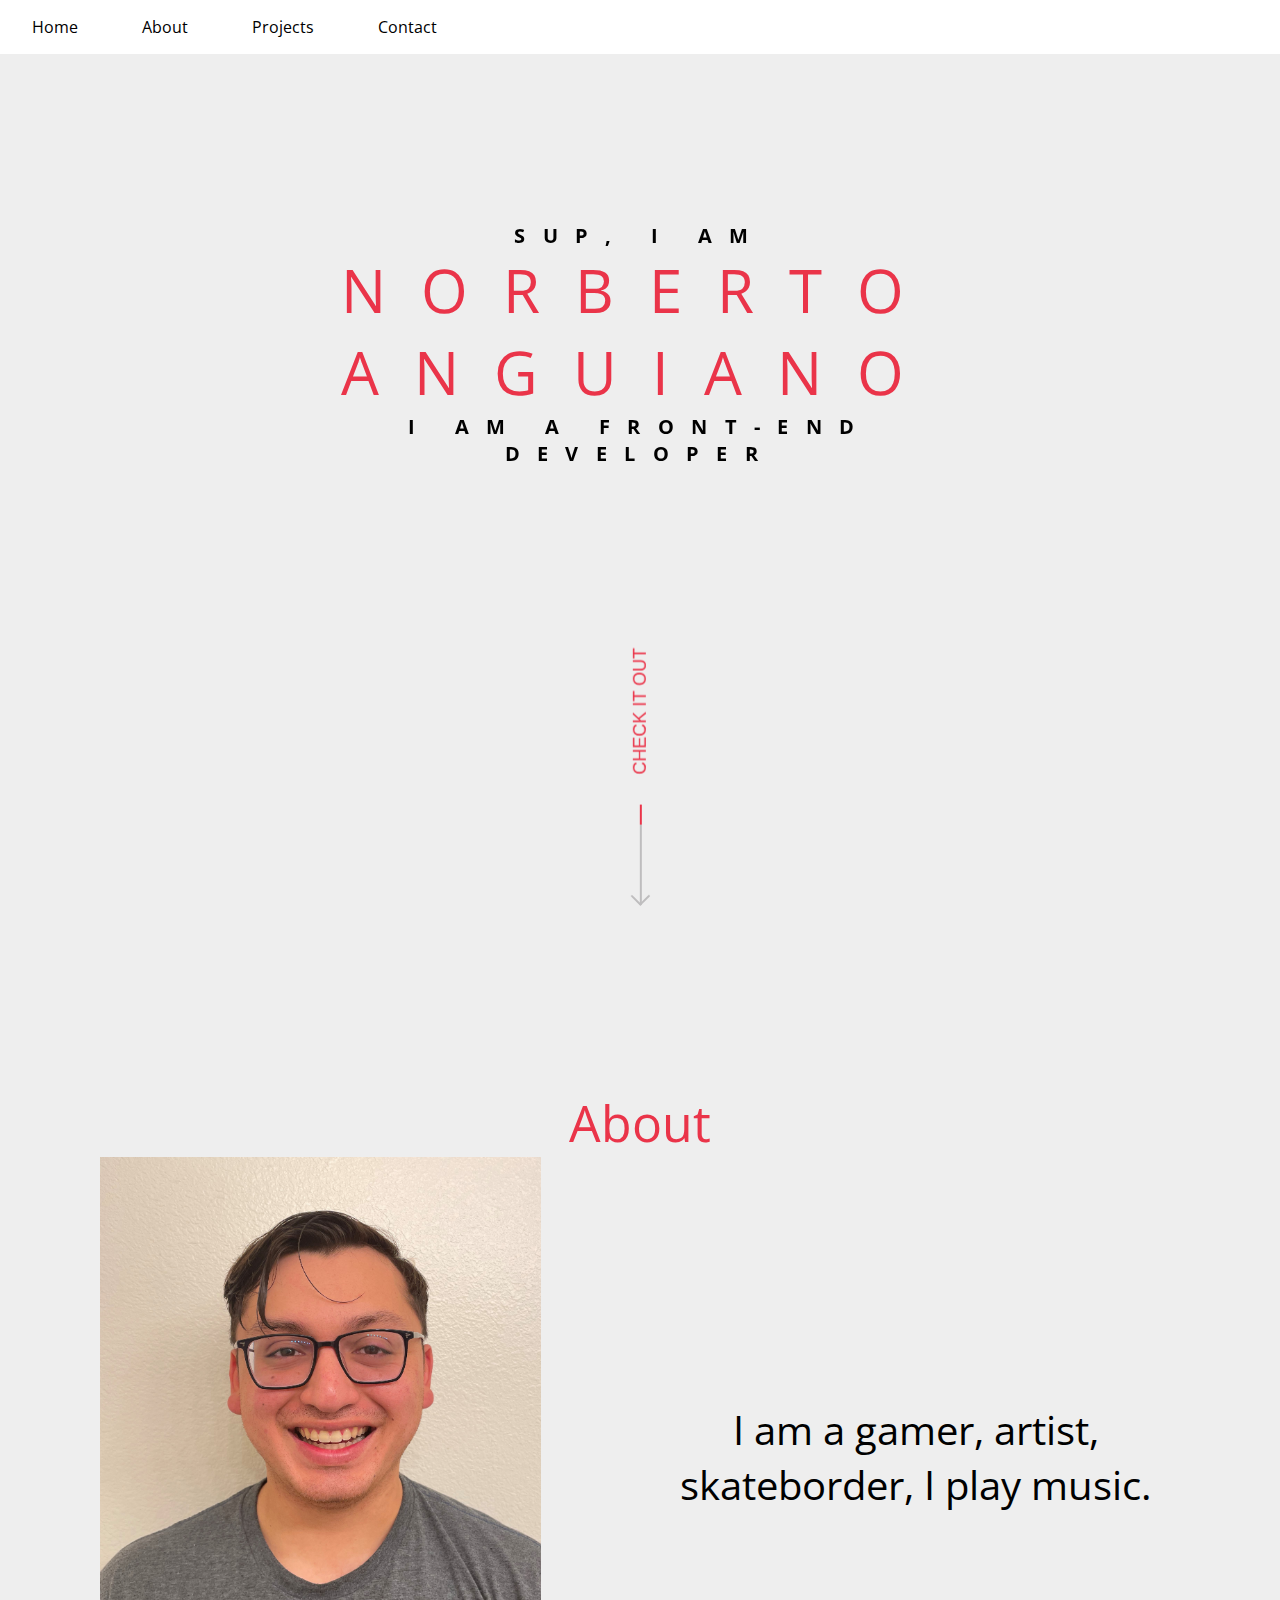
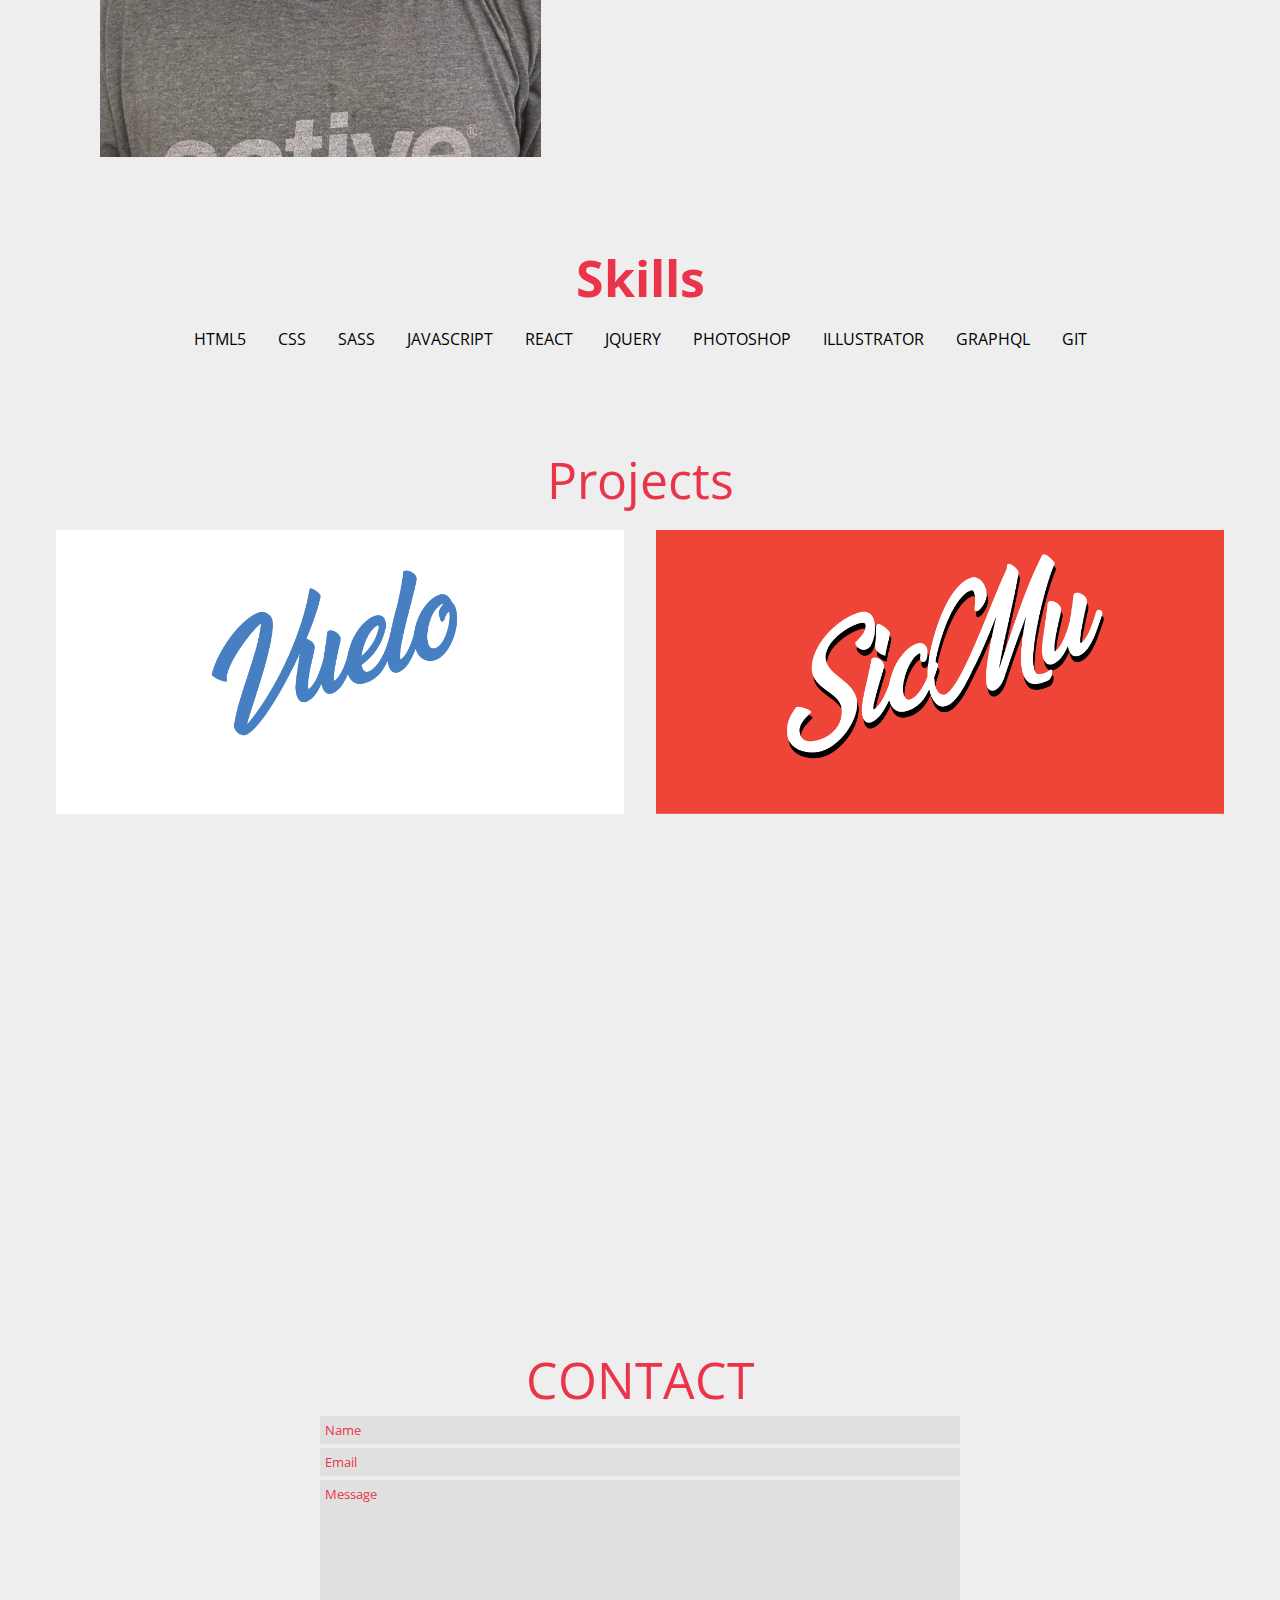
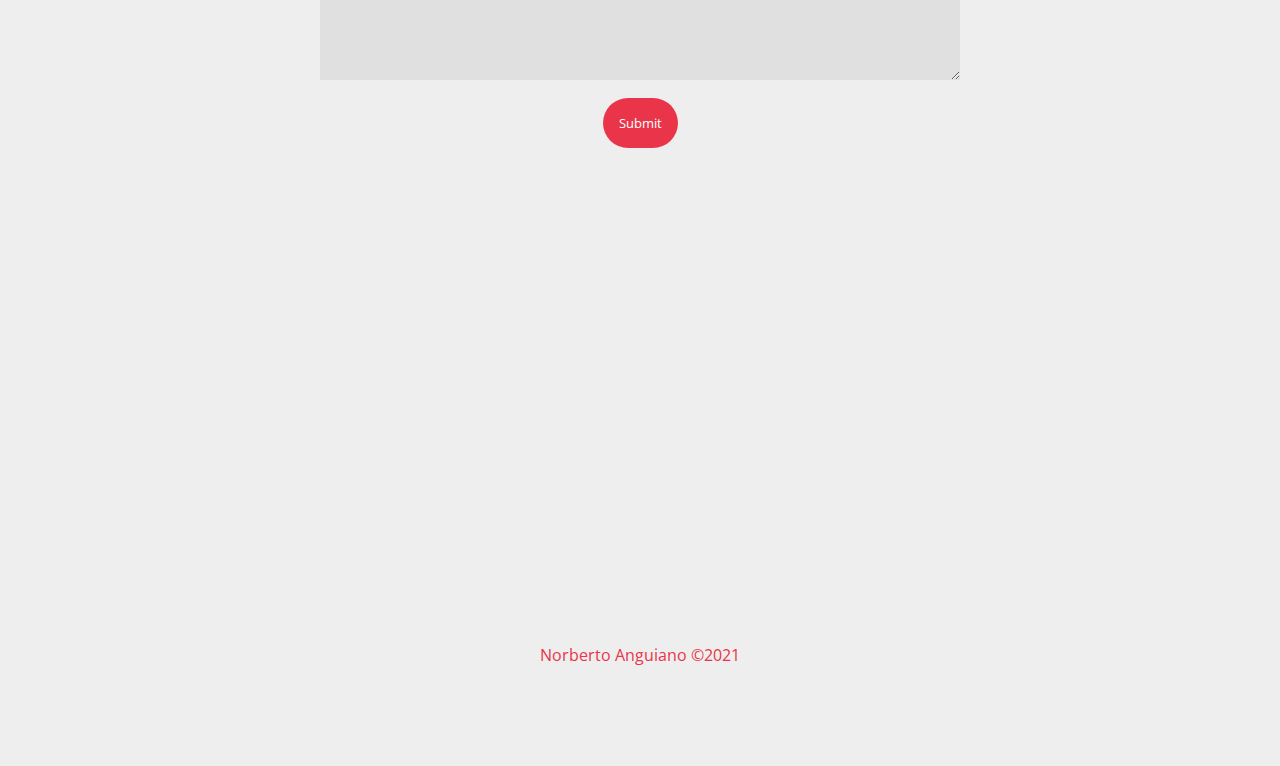
==== commit 88678a8a: "added projects" ====
--- a/index.html
+++ b/index.html
@@ -84,12 +84,27 @@
         <li>
           <!-- first -->
           <div class="image-container">
-            <img class="project-img" src="./img/projects2.jpg" alt="project" />
+            <img class="project-img" src="./img/Vuelo.png" alt="project" />
             <div class="overlay">
               <div class="text">
-                <span class="text-title">Project Title</span>
-                <span class="text-sub">skill set</span>
-                <a class="text-btn">visit site</a>
+                <span class="text-title"
+                  >static site to show Front-end skills</span
+                >
+                <span class="text-sub">HTML, CSS, SASS</span>
+                <div class="projects__btns">
+                  <a
+                    class="text-btn"
+                    href="https://anguianoo.github.io/Vuelo/"
+                    target="_blank"
+                    >visit site</a
+                  >
+                  <a
+                    class="text-btn"
+                    href="https://github.com/anguianoo/Vuelo"
+                    target="_blank"
+                    >Repo</a
+                  >
+                </div>
               </div>
             </div>
           </div>
@@ -97,12 +112,27 @@
         <!-- second -->
         <li>
           <div class="image-container">
-            <img class="project-img" src="./img/projects2.jpg" alt="project" />
+            <img class="project-img" src="./img/sicmu.png" alt="project" />
             <div class="overlay">
               <div class="text">
-                <span class="text-title">Project Title</span>
-                <span class="text-sub">skill set</span>
-                <a class="text-btn">visit site</a>
+                <span class="text-title">Music sharing app</span>
+                <span class="text-sub"
+                  >React, Graphql, Apollo, & Material UI</span
+                >
+                <div class="projects__btns">
+                  <a
+                    class="text-btn"
+                    href="https://anguianoo.github.io/sicmu-share/"
+                    target="_blank"
+                    >visit site</a
+                  >
+                  <a
+                    class="text-btn"
+                    href="https://github.com/anguianoo/sicmu-share"
+                    target="_blank"
+                    >Repo</a
+                  >
+                </div>
               </div>
             </div>
           </div>
--- a/sass/styles.css
+++ b/sass/styles.css
@@ -209,8 +209,9 @@
 }
 
 body {
-  margin: 0;
+  margin: 0 auto;
   padding: 0;
+  background-color: #eeeeee;
 }
 
 li {
@@ -463,7 +464,7 @@
     display: flex;
     position: absolute;
     cursor: pointer;
-    right: 5%;
+    right: 2%;
     top: 10%;
     -webkit-transform: translate(0%, 50%);
             transform: translate(0%, 50%);
@@ -589,33 +590,47 @@
   -webkit-box-direction: normal;
       -ms-flex-direction: row;
           flex-direction: row;
+  -webkit-box-pack: center;
+      -ms-flex-pack: center;
+          justify-content: center;
+}
+
+@media only screen and (max-width: 75em) {
+  ol {
+    -webkit-box-orient: vertical;
+    -webkit-box-direction: normal;
+        -ms-flex-direction: column;
+            flex-direction: column;
+    -webkit-box-align: center;
+        -ms-flex-align: center;
+            align-items: center;
+    padding: 0;
+  }
 }
 
 .image-container {
   position: relative;
 }
 
-.image-container:hover .project-img {
-  opacity: 0.3;
-}
-
-.image-container:hover .overlay {
-  opacity: 1;
-}
-
-.image-container .text-title {
-  -webkit-animation: moveIntopImg 0.5s ease-out;
-          animation: moveIntopImg 0.5s ease-out;
-}
-
-.image-container .text-sub {
-  -webkit-animation: moveInBottomImg 0.5s ease-out;
-          animation: moveInBottomImg 0.5s ease-out;
-}
-
-.image-container:hover .text-btn {
-  -webkit-animation: moveInBottomImg 0.5s ease-out;
-          animation: moveInBottomImg 0.5s ease-out;
+@media only screen and (min-width: 75em) {
+  .image-container:hover .project-img {
+    opacity: 0.3;
+  }
+  .image-container:hover .overlay {
+    opacity: 1;
+  }
+  .image-container .text-title {
+    -webkit-animation: moveIntopImg 0.5s ease-out;
+            animation: moveIntopImg 0.5s ease-out;
+  }
+  .image-container .text-sub {
+    -webkit-animation: moveInBottomImg 0.5s ease-out;
+            animation: moveInBottomImg 0.5s ease-out;
+  }
+  .image-container:hover .text-btn {
+    -webkit-animation: moveInBottomImg 0.5s ease-out;
+            animation: moveInBottomImg 0.5s ease-out;
+  }
 }
 
 .text-sub {
@@ -623,10 +638,20 @@
   font-size: 25px;
 }
 
+.text-title {
+  padding-top: 1.5rem;
+}
+
+.text-sub,
+.text-title {
+  color: #ea3449;
+}
+
 .project-img {
   opacity: 1;
   display: block;
-  width: 100%;
+  width: 600px;
+  height: 525px;
   height: auto;
   padding: 1rem;
   -webkit-transition: 0.5 ease;
@@ -635,15 +660,55 @@
           backface-visibility: hidden;
 }
 
+@media only screen and (max-width: 75em) {
+  .project-img {
+    width: 500px;
+  }
+}
+
+@media only screen and (max-width: 56.25em) {
+  .project-img {
+    width: 400px;
+  }
+}
+
+@media only screen and (max-width: 37.5em) {
+  .project-img {
+    width: 300px;
+  }
+}
+
 .overlay {
-  -webkit-transition: ease;
-  transition: ease;
   opacity: 0;
   position: absolute;
   top: 50%;
   left: 50%;
   -webkit-transform: translate(-50%, -50%);
           transform: translate(-50%, -50%);
+  -webkit-transition: ease;
+  transition: ease;
+}
+
+@media only screen and (max-width: 56.25em) {
+  .overlay {
+    position: static;
+    display: inline;
+    opacity: 1;
+  }
+}
+
+.projects__btns {
+  display: -webkit-box;
+  display: -ms-flexbox;
+  display: flex;
+}
+
+@media only screen and (max-width: 56.25em) {
+  .projects__btns {
+    -webkit-box-pack: center;
+        -ms-flex-pack: center;
+            justify-content: center;
+  }
 }
 
 .text {
@@ -652,10 +717,30 @@
   text-align: center;
 }
 
+@media only screen and (max-width: 56.25em) {
+  .text {
+    font-size: 5px;
+  }
+}
+
 .text-title {
   display: block;
   margin-bottom: 5rem;
   font-size: 50px;
+}
+
+@media only screen and (max-width: 56.25em) {
+  .text-title {
+    margin-bottom: 0.5rem;
+    font-size: 1rem;
+  }
+}
+
+@media only screen and (max-width: 56.25em) {
+  .text-sub {
+    margin-bottom: 0.5rem;
+    font-size: 1rem;
+  }
 }
 
 .text-btn {
@@ -666,11 +751,19 @@
   color: white;
   font-size: 16px;
   cursor: pointer;
-  width: auto;
+  width: 10rem;
   margin: 2rem;
   padding: 10px 0;
 }
 
+@media only screen and (max-width: 56.25em) {
+  .text-btn {
+    width: 3rem;
+    margin: 0.5rem;
+    font-size: 0.5rem;
+  }
+}
+
 .text-btn:hover {
   background-color: #ffffff;
   color: #ea3449;
@@ -678,17 +771,8 @@
 }
 
 @media screen and (max-width: 768px) {
-  #projects ol {
-    -webkit-box-orient: vertical;
-    -webkit-box-direction: normal;
-        -ms-flex-direction: column;
-            flex-direction: column;
-  }
   .image-container {
     position: static;
-  }
-  .project-img {
-    padding: 0;
   }
   .text {
     padding: 0;
@@ -709,6 +793,12 @@
 
 .contact-title {
   text-align: center;
+}
+
+@media only screen and (max-width: 75em) {
+  .contact {
+    margin-top: 10rem;
+  }
 }
 
 form {
@@ -736,51 +826,51 @@
   border-bottom-style: hidden;
 }
 
-input::-webkit-input-placeholder {
-  color: #ea3449;
-}
-
-input:-ms-input-placeholder {
-  color: #ea3449;
-}
-
-input::-ms-input-placeholder {
-  color: #ea3449;
-}
-
-input::placeholder {
-  color: #ea3449;
-}
-
-.message {
-  height: 200px;
-}
-
-.message::-webkit-input-placeholder {
-  padding-top: 0;
-  color: #ea3449;
-}
-
-.message:-ms-input-placeholder {
-  padding-top: 0;
-  color: #ea3449;
-}
-
-.message::-ms-input-placeholder {
-  padding-top: 0;
-  color: #ea3449;
-}
-
-.message::placeholder {
-  padding-top: 0;
-  color: #ea3449;
-}
-
-@media screen and (max-width: 768px) {
+@media only screen and (max-width: 75em) {
   input,
   textarea {
     width: 75%;
   }
+}
+
+input::-webkit-input-placeholder {
+  color: #ea3449;
+}
+
+input:-ms-input-placeholder {
+  color: #ea3449;
+}
+
+input::-ms-input-placeholder {
+  color: #ea3449;
+}
+
+input::placeholder {
+  color: #ea3449;
+}
+
+.message {
+  height: 200px;
+}
+
+.message::-webkit-input-placeholder {
+  padding-top: 0;
+  color: #ea3449;
+}
+
+.message:-ms-input-placeholder {
+  padding-top: 0;
+  color: #ea3449;
+}
+
+.message::-ms-input-placeholder {
+  padding-top: 0;
+  color: #ea3449;
+}
+
+.message::placeholder {
+  padding-top: 0;
+  color: #ea3449;
 }
 
 footer {
@@ -808,49 +898,42 @@
   margin: 3.5rem 0;
 }
 
-.skills {
-  text-align: center;
-}
-
-.skills__list {
+.row li {
+  padding: 1rem;
+  font-size: 1rem;
+}
+
+.row {
   display: -webkit-box;
   display: -ms-flexbox;
   display: flex;
-  -webkit-box-orient: vertical;
-  -webkit-box-direction: normal;
-      -ms-flex-direction: column;
-          flex-direction: column;
-}
-
-.row li {
-  padding: 1rem;
-  font-size: 1rem;
+  -webkit-box-pack: center;
+      -ms-flex-pack: center;
+          justify-content: center;
+}
+
+@media only screen and (max-width: 37.5em) {
+  .row {
+    -ms-flex-wrap: wrap;
+        flex-wrap: wrap;
+  }
 }
 
 .skills__flex-rows {
   display: -webkit-box;
   display: -ms-flexbox;
   display: flex;
-  -webkit-box-orient: horizontal;
-  -webkit-box-direction: normal;
-      -ms-flex-direction: row;
-          flex-direction: row;
   -webkit-box-pack: center;
       -ms-flex-pack: center;
           justify-content: center;
-  -ms-flex-line-pack: center;
-      align-content: center;
-}
-
-@media screen and (min-width: 600px) {
-  .row {
-    display: -webkit-box;
-    display: -ms-flexbox;
-    display: flex;
-    -webkit-box-orient: horizontal;
+}
+
+@media only screen and (max-width: 56.25em) {
+  .skills__flex-rows {
+    -webkit-box-orient: vertical;
     -webkit-box-direction: normal;
-        -ms-flex-direction: row;
-            flex-direction: row;
+        -ms-flex-direction: column;
+            flex-direction: column;
   }
 }
 /*# sourceMappingURL=styles.css.map */